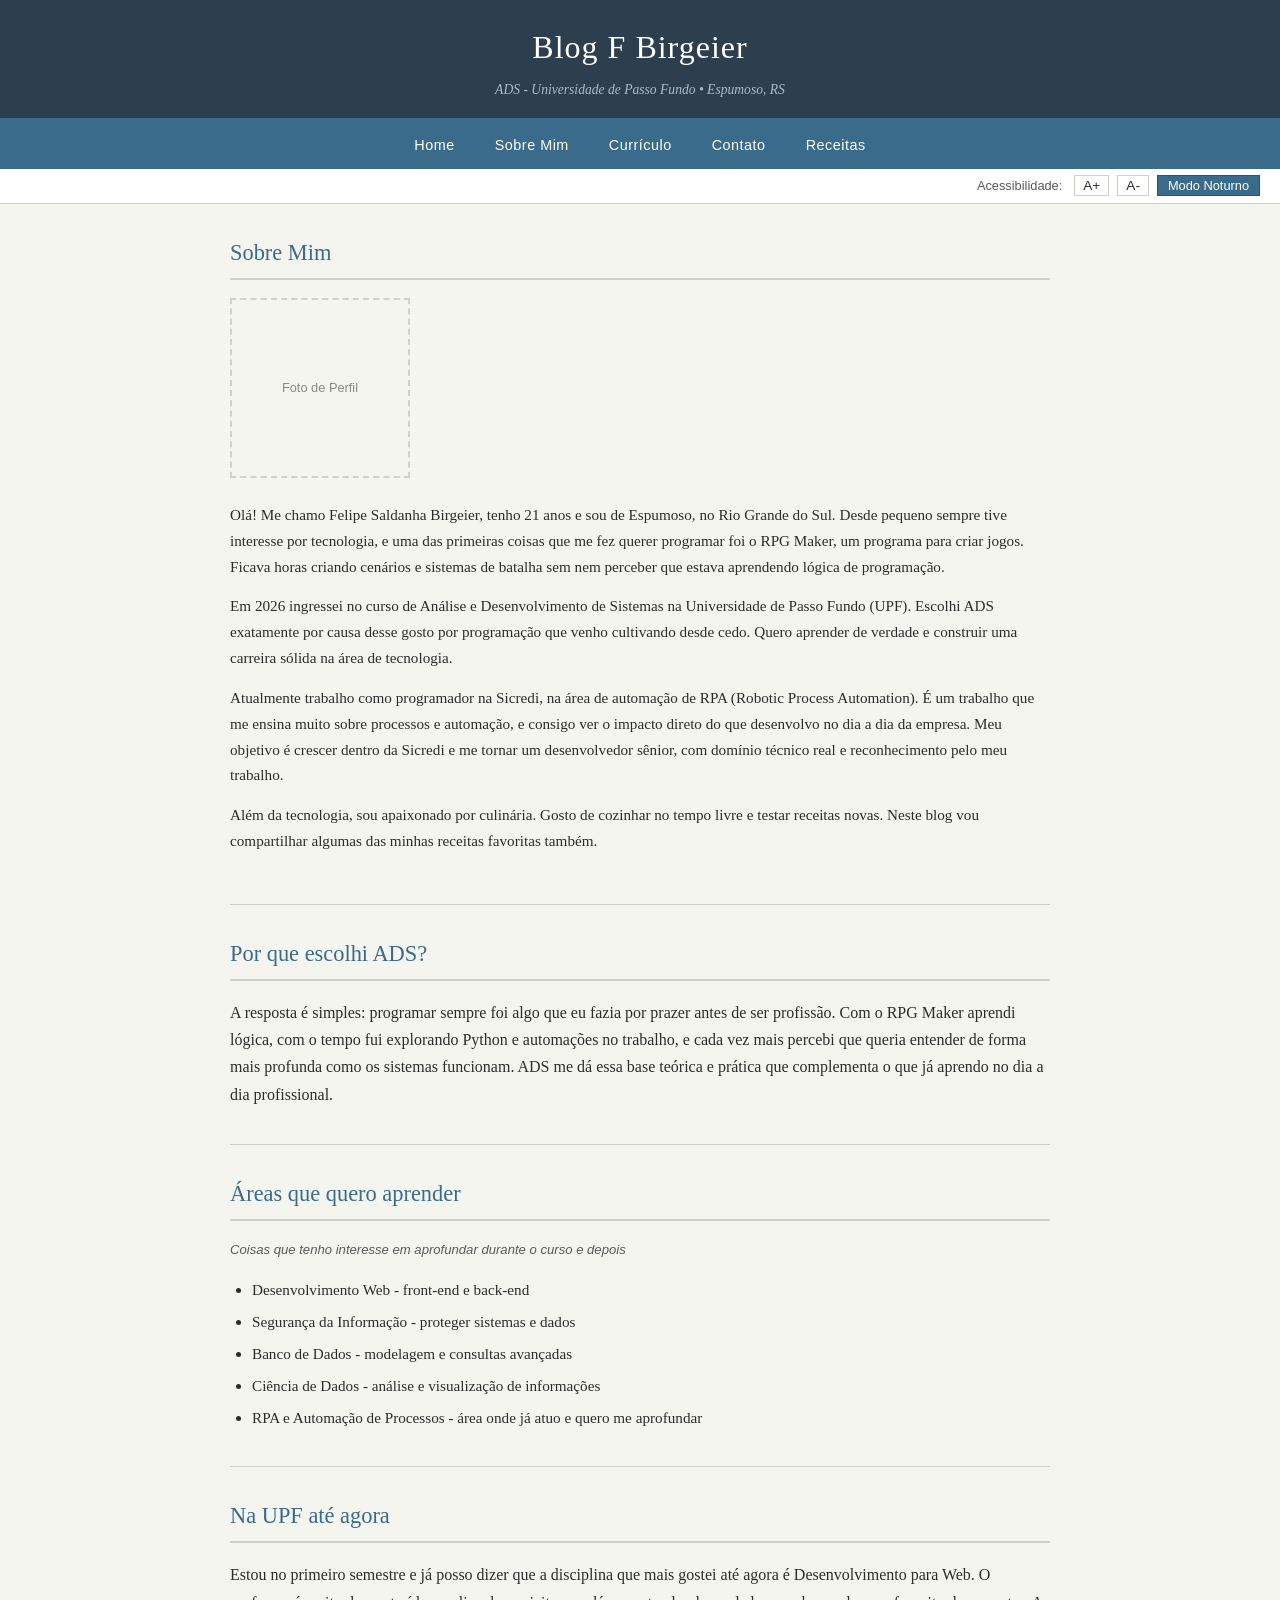
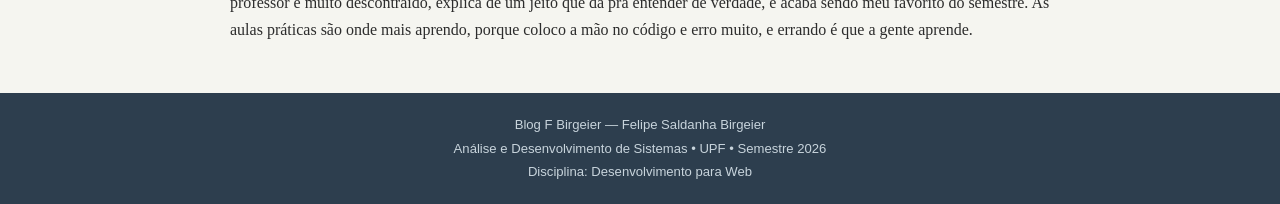
==== about.html @ 4a3a9075 "Commit inicial do blog F Birgeier" ====
<!DOCTYPE html>
<html lang="pt-BR">
<head>
 
    <title>Sobre Mim - Blog F Birgeier</title>
    <link rel="stylesheet" href="css/style.css">
</head>
<body>

    <header>
        <h1>Blog F Birgeier</h1>
        <p class="subtitulo">ADS - Universidade de Passo Fundo &bull; Espumoso, RS</p>
    </header>

    <nav>
        <ul>
            <li><a href="index.html">Home</a></li>
            <li><a href="about.html">Sobre Mim</a></li>
            <li><a href="curriculum.html">Currículo</a></li>
            <li><a href="contact.html">Contato</a></li>
            <li><a href="receitas.html">Receitas</a></li>
        </ul>
    </nav>

    <div class="barra-acessibilidade">
        <span>Acessibilidade:</span>
        <button class="btn-acesso" id="btn-aumentar-fonte" title="Aumentar fonte">A+</button>
        <button class="btn-acesso" id="btn-diminuir-fonte" title="Diminuir fonte">A-</button>
        <button class="btn-noturno" id="btn-noturno">Modo Noturno</button>
    </div>

    <main>

        <section>
            <h2>Sobre Mim</h2>

            <div class="sobre-conteudo">

                <img
                    src="../projeto/assets/FOTOPERFIL.jpeg"
                    alt="Foto de perfil de Felipe Saldanha Birgeier"
                    onerror="this.style.display='none'; document.getElementById('placeholder-foto').style.display='flex';"
                >
                <div id="placeholder-foto" style="display:none; width:180px; height:180px; border:2px dashed #d0d0c8; align-items:center; justify-content:center; font-family:Arial,sans-serif; font-size:0.8rem; color:#888; flex-shrink:0; text-align:center; padding:10px;">
                    Foto de Perfil<br>
                </div>

                <div class="sobre-texto">
                    <p>
                        Olá! Me chamo Felipe Saldanha Birgeier, tenho 21 anos e sou de Espumoso, no Rio Grande
                        do Sul. Desde pequeno sempre tive interesse por tecnologia, e uma das primeiras coisas
                        que me fez querer programar foi o RPG Maker, um programa para criar jogos. Ficava
                        horas criando cenários e sistemas de batalha sem nem perceber que estava aprendendo
                        lógica de programação.
                    </p>
                    <p>
                        Em 2026 ingressei no curso de Análise e Desenvolvimento de Sistemas na
                        Universidade de Passo Fundo (UPF). Escolhi ADS exatamente por causa desse gosto
                        por programação que venho cultivando desde cedo. Quero aprender de verdade e construir
                        uma carreira sólida na área de tecnologia.
                    </p>
                    <p>
                        Atualmente trabalho como programador na Sicredi, na área de automação de RPA (Robotic
                        Process Automation). É um trabalho que me ensina muito sobre processos e automação, e
                        consigo ver o impacto direto do que desenvolvo no dia a dia da empresa. Meu objetivo
                        é crescer dentro da Sicredi e me tornar um desenvolvedor sênior, com domínio técnico
                        real e reconhecimento pelo meu trabalho.
                    </p>
                    <p>
                        Além da tecnologia, sou apaixonado por culinária. Gosto de cozinhar no tempo livre
                        e testar receitas novas. Neste blog vou compartilhar algumas das minhas receitas
                        favoritas também.
                    </p>
                </div>

            </div>
        </section>

        <hr class="divisor">

        <section>
            <h2>Por que escolhi ADS?</h2>
            <p>
                A resposta é simples: programar sempre foi algo que eu fazia por prazer antes de ser
                profissão. Com o RPG Maker aprendi lógica, com o tempo fui explorando Python e automações
                no trabalho, e cada vez mais percebi que queria entender de forma mais profunda como
                os sistemas funcionam. ADS me dá essa base teórica e prática que complementa o que já
                aprendo no dia a dia profissional.
            </p>
        </section>

        <hr class="divisor">

        <section>
            <h2>Áreas que quero aprender</h2>
            <p class="subtitulo-secao">Coisas que tenho interesse em aprofundar durante o curso e depois</p>
            <ul class="lista-interesses">
                <li>Desenvolvimento Web - front-end e back-end</li>
                <li>Segurança da Informação - proteger sistemas e dados</li>
                <li>Banco de Dados - modelagem e consultas avançadas</li>
                <li>Ciência de Dados - análise e visualização de informações</li>
                <li>RPA e Automação de Processos - área onde já atuo e quero me aprofundar</li>
            </ul>
        </section>

        <hr class="divisor">

        <section>
            <h2>Na UPF até agora</h2>
            <p>
                Estou no primeiro semestre e já posso dizer que a disciplina que mais gostei até agora
                é Desenvolvimento para Web. O professor é muito descontraído, explica de um jeito que
                dá pra entender de verdade, e acaba sendo meu favorito do semestre. As aulas práticas
                são onde mais aprendo, porque coloco a mão no código e erro muito, e errando é que a
                gente aprende.
            </p>
        </section>

    </main>

    <footer>
        <p>Blog F Birgeier &mdash; Felipe Saldanha Birgeier</p>
        <p>Análise e Desenvolvimento de Sistemas &bull; UPF &bull; Semestre 2026</p>
        <p>Disciplina: Desenvolvimento para Web</p>
    </footer>

    <script src="js/script.js"></script>
</body>
</html>
---- css/style.css ----
:root {
    --cor-fundo: #f5f5f0;
    --cor-fundo-card: #ffffff;
    --cor-texto: #2c2c2c;
    --cor-texto-suave: #5a5a5a;
    --cor-primaria: #3a6b8a;
    --cor-primaria-escura: #2d536d;
    --cor-borda: #d0d0c8;
    --cor-header: #2d3e4e;
    --cor-footer: #2d3e4e;
    --cor-footer-texto: #c8d4dc;
    --cor-link: #3a6b8a;
    --cor-link-hover: #2d536d;
    --cor-erro: #b94040;
    --cor-sucesso: #3a7a4a;
}


body.modo-noturno {
    --cor-fundo: #1a1e22;
    --cor-fundo-card: #23292f;
    --cor-texto: #dce4ea;
    --cor-texto-suave: #9ab0bc;
    --cor-primaria: #5a9aba;
    --cor-primaria-escura: #7ab8d4;
    --cor-borda: #3a444c;
    --cor-header: #14191e;
    --cor-footer: #14191e;
    --cor-footer-texto: #7a9aaa;
    --cor-link: #7ab8d4;
    --cor-link-hover: #9acde8;
}

/* === RESET BÁSICO === */
* {
    margin: 0;
    padding: 0;
    box-sizing: border-box;
}

/* === BODY === */
body {
    background-color: var(--cor-fundo);
    color: var(--cor-texto);
    font-family: Georgia, 'Times New Roman', serif;
    font-size: 16px;
    line-height: 1.7;
    transition: background-color 0.3s, color 0.3s;
}

/* === HEADER === */
header {
    background-color: var(--cor-header);
    color: #ffffff;
    padding: 20px 0 0 0;
    text-align: center;
    border-bottom: 3px solid var(--cor-primaria);
}

header h1 {
    font-size: 2rem;
    letter-spacing: 1px;
    font-weight: normal;
    color: #ffffff;
    margin-bottom: 4px;
}

header p.subtitulo {
    font-size: 0.85rem;
    color: #a8bec8;
    margin-bottom: 16px;
    font-style: italic;
}

/* === NAVEGAÇÃO === */
nav {
    background-color: var(--cor-primaria);
}

nav ul {
    list-style: none;
    display: flex;
    justify-content: center;
    flex-wrap: wrap;
    gap: 0;
    padding: 0;
    margin: 0;
}

nav ul li a {
    display: block;
    color: #ffffff;
    text-decoration: none;
    padding: 12px 20px;
    font-family: Arial, Helvetica, sans-serif;
    font-size: 0.9rem;
    letter-spacing: 0.5px;
    transition: background-color 0.2s;
}

nav ul li a:hover,
nav ul li a.ativo {
    background-color: var(--cor-primaria-escura);
    text-decoration: underline;
}

/* === BARRA DE ACESSIBILIDADE === */
.barra-acessibilidade {
    background-color: var(--cor-fundo-card);
    border-bottom: 1px solid var(--cor-borda);
    display: flex;
    justify-content: flex-end;
    align-items: center;
    gap: 8px;
    padding: 6px 20px;
    font-family: Arial, Helvetica, sans-serif;
    font-size: 0.8rem;
    color: var(--cor-texto-suave);
}

.barra-acessibilidade span {
    margin-right: 4px;
}

.btn-acesso {
    background-color: var(--cor-fundo-card);
    border: 1px solid var(--cor-borda);
    color: var(--cor-texto);
    padding: 2px 8px;
    cursor: pointer;
    font-size: 0.85rem;
    font-family: Arial, Helvetica, sans-serif;
    transition: background-color 0.2s;
}

.btn-acesso:hover {
    background-color: var(--cor-borda);
}

.btn-noturno {
    background-color: var(--cor-primaria);
    border: 1px solid var(--cor-primaria-escura);
    color: #ffffff;
    padding: 2px 10px;
    cursor: pointer;
    font-size: 0.8rem;
    font-family: Arial, Helvetica, sans-serif;
    transition: background-color 0.2s;
}

.btn-noturno:hover {
    background-color: var(--cor-primaria-escura);
}

/* === MAIN === */
main {
    max-width: 860px;
    margin: 30px auto;
    padding: 0 20px;
}

/* === SECTIONS === */
section {
    margin-bottom: 36px;
}

section h2 {
    font-size: 1.4rem;
    color: var(--cor-primaria);
    border-bottom: 2px solid var(--cor-borda);
    padding-bottom: 6px;
    margin-bottom: 18px;
    font-weight: normal;
}

section h3 {
    font-size: 1.1rem;
    color: var(--cor-texto);
    margin-bottom: 8px;
}

/* === BOAS-VINDAS HOME === */
.boas-vindas {
    background-color: var(--cor-fundo-card);
    border: 1px solid var(--cor-borda);
    border-left: 4px solid var(--cor-primaria);
    padding: 20px 24px;
    margin-bottom: 30px;
}

.boas-vindas h2 {
    border: none;
    padding: 0;
    margin-bottom: 10px;
    font-size: 1.3rem;
}

.boas-vindas p {
    color: var(--cor-texto-suave);
    font-size: 0.95rem;
}

/* === POSTAGENS (GRID) === */
.lista-postagens {
    display: grid;
    grid-template-columns: repeat(auto-fill, minmax(250px, 1fr));
    gap: 20px;
}

.postagem {
    background-color: var(--cor-fundo-card);
    border: 1px solid var(--cor-borda);
    padding: 18px;
    transition: border-color 0.2s;
}

.postagem:hover {
    border-color: var(--cor-primaria);
}

.postagem h3 {
    font-size: 1rem;
    margin-bottom: 8px;
    color: var(--cor-primaria);
}

.postagem p {
    font-size: 0.88rem;
    color: var(--cor-texto-suave);
    margin-bottom: 10px;
}

.postagem .data {
    font-size: 0.78rem;
    color: var(--cor-texto-suave);
    font-style: italic;
    font-family: Arial, Helvetica, sans-serif;
}

.postagem a.leia-mais {
    display: inline-block;
    margin-top: 10px;
    font-size: 0.82rem;
    color: var(--cor-link);
    font-family: Arial, Helvetica, sans-serif;
}

.postagem a.leia-mais:hover {
    color: var(--cor-link-hover);
    text-decoration: underline;
}

/* === SOBRE MIM === */
.sobre-conteudo {
    display: flex;
    gap: 24px;
    align-items: flex-start;
    flex-wrap: wrap;
}

.sobre-conteudo img {
    width: 180px;
    height: 180px;
    object-fit: cover;
    border: 2px solid var(--cor-borda);
    flex-shrink: 0;
}

.sobre-texto p {
    margin-bottom: 14px;
    font-size: 0.95rem;
    color: var(--cor-texto);
}

/* === INTERESSES === */
.lista-interesses {
    list-style: disc;
    margin-left: 22px;
    color: var(--cor-texto);
    font-size: 0.95rem;
}

.lista-interesses li {
    margin-bottom: 6px;
}

/* === TABELAS === */
table {
    width: 100%;
    border-collapse: collapse;
    margin-top: 10px;
    font-family: Arial, Helvetica, sans-serif;
    font-size: 0.88rem;
}

table th {
    background-color: var(--cor-primaria);
    color: #ffffff;
    padding: 10px 14px;
    text-align: left;
    font-weight: normal;
    letter-spacing: 0.3px;
}

table td {
    padding: 9px 14px;
    border-bottom: 1px solid var(--cor-borda);
    color: var(--cor-texto);
}

table tr:nth-child(even) td {
    background-color: var(--cor-fundo);
}

table tr:hover td {
    background-color: var(--cor-borda);
}

/* === LISTAS CURRICULO === */
ul.lista-experiencias {
    list-style: none;
    padding: 0;
    margin: 0;
}

ul.lista-experiencias li {
    padding: 10px 0;
    border-bottom: 1px solid var(--cor-borda);
    font-size: 0.93rem;
    color: var(--cor-texto);
    padding-left: 14px;
    position: relative;
}

ul.lista-experiencias li::before {
    content: "–";
    position: absolute;
    left: 0;
    color: var(--cor-primaria);
}

/* === FORMULÁRIO === */
form {
    background-color: var(--cor-fundo-card);
    border: 1px solid var(--cor-borda);
    padding: 24px;
    max-width: 580px;
}

.campo-form {
    margin-bottom: 18px;
}

.campo-form label {
    display: block;
    margin-bottom: 5px;
    font-family: Arial, Helvetica, sans-serif;
    font-size: 0.88rem;
    color: var(--cor-texto-suave);
    font-weight: bold;
}

.campo-form input,
.campo-form select,
.campo-form textarea {
    width: 100%;
    padding: 9px 12px;
    border: 1px solid var(--cor-borda);
    background-color: var(--cor-fundo);
    color: var(--cor-texto);
    font-family: Arial, Helvetica, sans-serif;
    font-size: 0.9rem;
    outline: none;
    transition: border-color 0.2s;
}

.campo-form input:focus,
.campo-form select:focus,
.campo-form textarea:focus {
    border-color: var(--cor-primaria);
}

.campo-form textarea {
    resize: vertical;
    min-height: 110px;
}

.mensagem-erro {
    color: var(--cor-erro);
    font-size: 0.8rem;
    font-family: Arial, Helvetica, sans-serif;
    margin-top: 4px;
    display: none;
}

.mensagem-erro.visivel {
    display: block;
}

.aviso-form {
    padding: 10px 14px;
    margin-bottom: 16px;
    font-family: Arial, Helvetica, sans-serif;
    font-size: 0.88rem;
    display: none;
    border: 1px solid;
}

.aviso-form.erro {
    color: var(--cor-erro);
    border-color: var(--cor-erro);
    background-color: #fdecea;
    display: block;
}

.aviso-form.sucesso {
    color: var(--cor-sucesso);
    border-color: var(--cor-sucesso);
    background-color: #e8f5ea;
    display: block;
}

body.modo-noturno .aviso-form.erro {
    background-color: #3a1c1c;
}

body.modo-noturno .aviso-form.sucesso {
    background-color: #1c3a20;
}

/* === BOTÃO ENVIAR === */
.btn-enviar {
    background-color: var(--cor-primaria);
    color: #ffffff;
    border: none;
    padding: 10px 28px;
    font-family: Arial, Helvetica, sans-serif;
    font-size: 0.9rem;
    cursor: pointer;
    letter-spacing: 0.3px;
    transition: background-color 0.2s;
}

.btn-enviar:hover {
    background-color: var(--cor-primaria-escura);
}

/* === RECEITAS === */
ul.lista-receitas {
    list-style: none;
    padding: 0;
}

ul.lista-receitas li {
    border-bottom: 1px solid var(--cor-borda);
    padding: 12px 0;
    font-size: 0.95rem;
    display: flex;
    align-items: center;
    gap: 10px;
}

ul.lista-receitas li::before {
    content: ">";
    color: var(--cor-primaria);
    font-weight: bold;
    font-family: monospace;
}

ul.lista-receitas li a {
    color: var(--cor-link);
    font-weight: bold;
}

ul.lista-receitas li a:hover {
    color: var(--cor-link-hover);
    text-decoration: underline;
}

/* === PÁGINA RECEITA === */
.receita-info {
    background-color: var(--cor-fundo-card);
    border: 1px solid var(--cor-borda);
    padding: 16px 20px;
    margin-bottom: 24px;
    font-family: Arial, Helvetica, sans-serif;
    font-size: 0.88rem;
    color: var(--cor-texto-suave);
    display: flex;
    gap: 30px;
    flex-wrap: wrap;
}

.receita-info span strong {
    color: var(--cor-texto);
}

.receita-img {
    width: 100%;
    max-width: 420px;
    height: auto;
    border: 1px solid var(--cor-borda);
    display: block;
    margin-bottom: 24px;
}

.receita-placeholder {
    width: 100%;
    max-width: 420px;
    height: 200px;
    border: 2px dashed var(--cor-borda);
    display: flex;
    align-items: center;
    justify-content: center;
    color: var(--cor-texto-suave);
    font-family: Arial, Helvetica, sans-serif;
    font-size: 0.85rem;
    margin-bottom: 24px;
    background-color: var(--cor-fundo-card);
}

ul.ingredientes {
    list-style: disc;
    margin-left: 22px;
    margin-bottom: 8px;
}

ul.ingredientes li {
    padding: 4px 0;
    font-size: 0.93rem;
    color: var(--cor-texto);
}

ol.preparo {
    margin-left: 22px;
    margin-bottom: 8px;
}

ol.preparo li {
    padding: 6px 0;
    font-size: 0.93rem;
    color: var(--cor-texto);
    border-bottom: 1px solid var(--cor-borda);
}

ol.preparo li:last-child {
    border-bottom: none;
}

.link-voltar {
    display: inline-block;
    margin-top: 20px;
    color: var(--cor-link);
    font-family: Arial, Helvetica, sans-serif;
    font-size: 0.88rem;
    text-decoration: none;
    border: 1px solid var(--cor-borda);
    padding: 7px 16px;
    transition: background-color 0.2s;
}

.link-voltar:hover {
    background-color: var(--cor-borda);
    text-decoration: none;
}

/* === LINKS === */
a {
    color: var(--cor-link);
    text-decoration: none;
}

a:hover {
    text-decoration: underline;
    color: var(--cor-link-hover);
}

/* === FOOTER === */
footer {
    background-color: var(--cor-footer);
    color: var(--cor-footer-texto);
    text-align: center;
    padding: 20px;
    margin-top: 50px;
    font-family: Arial, Helvetica, sans-serif;
    font-size: 0.82rem;
    line-height: 1.8;
}

footer a {
    color: var(--cor-footer-texto);
    text-decoration: underline;
}

footer a:hover {
    color: #ffffff;
}

/* === UTILITÁRIOS === */
.subtitulo-secao {
    font-size: 0.82rem;
    color: var(--cor-texto-suave);
    font-family: Arial, Helvetica, sans-serif;
    margin-bottom: 16px;
    font-style: italic;
}

hr.divisor {
    border: none;
    border-top: 1px solid var(--cor-borda);
    margin: 30px 0;
}

/* === RESPONSIVO === */
@media (max-width: 600px) {
    header h1 {
        font-size: 1.5rem;
    }

    nav ul {
        flex-direction: column;
    }

    nav ul li a {
        text-align: center;
        padding: 10px;
    }

    .lista-postagens {
        grid-template-columns: 1fr;
    }

    .sobre-conteudo {
        flex-direction: column;
    }

    .sobre-conteudo img {
        width: 100%;
        height: auto;
    }

    main {
        padding: 0 12px;
        margin: 18px auto;
    }
}
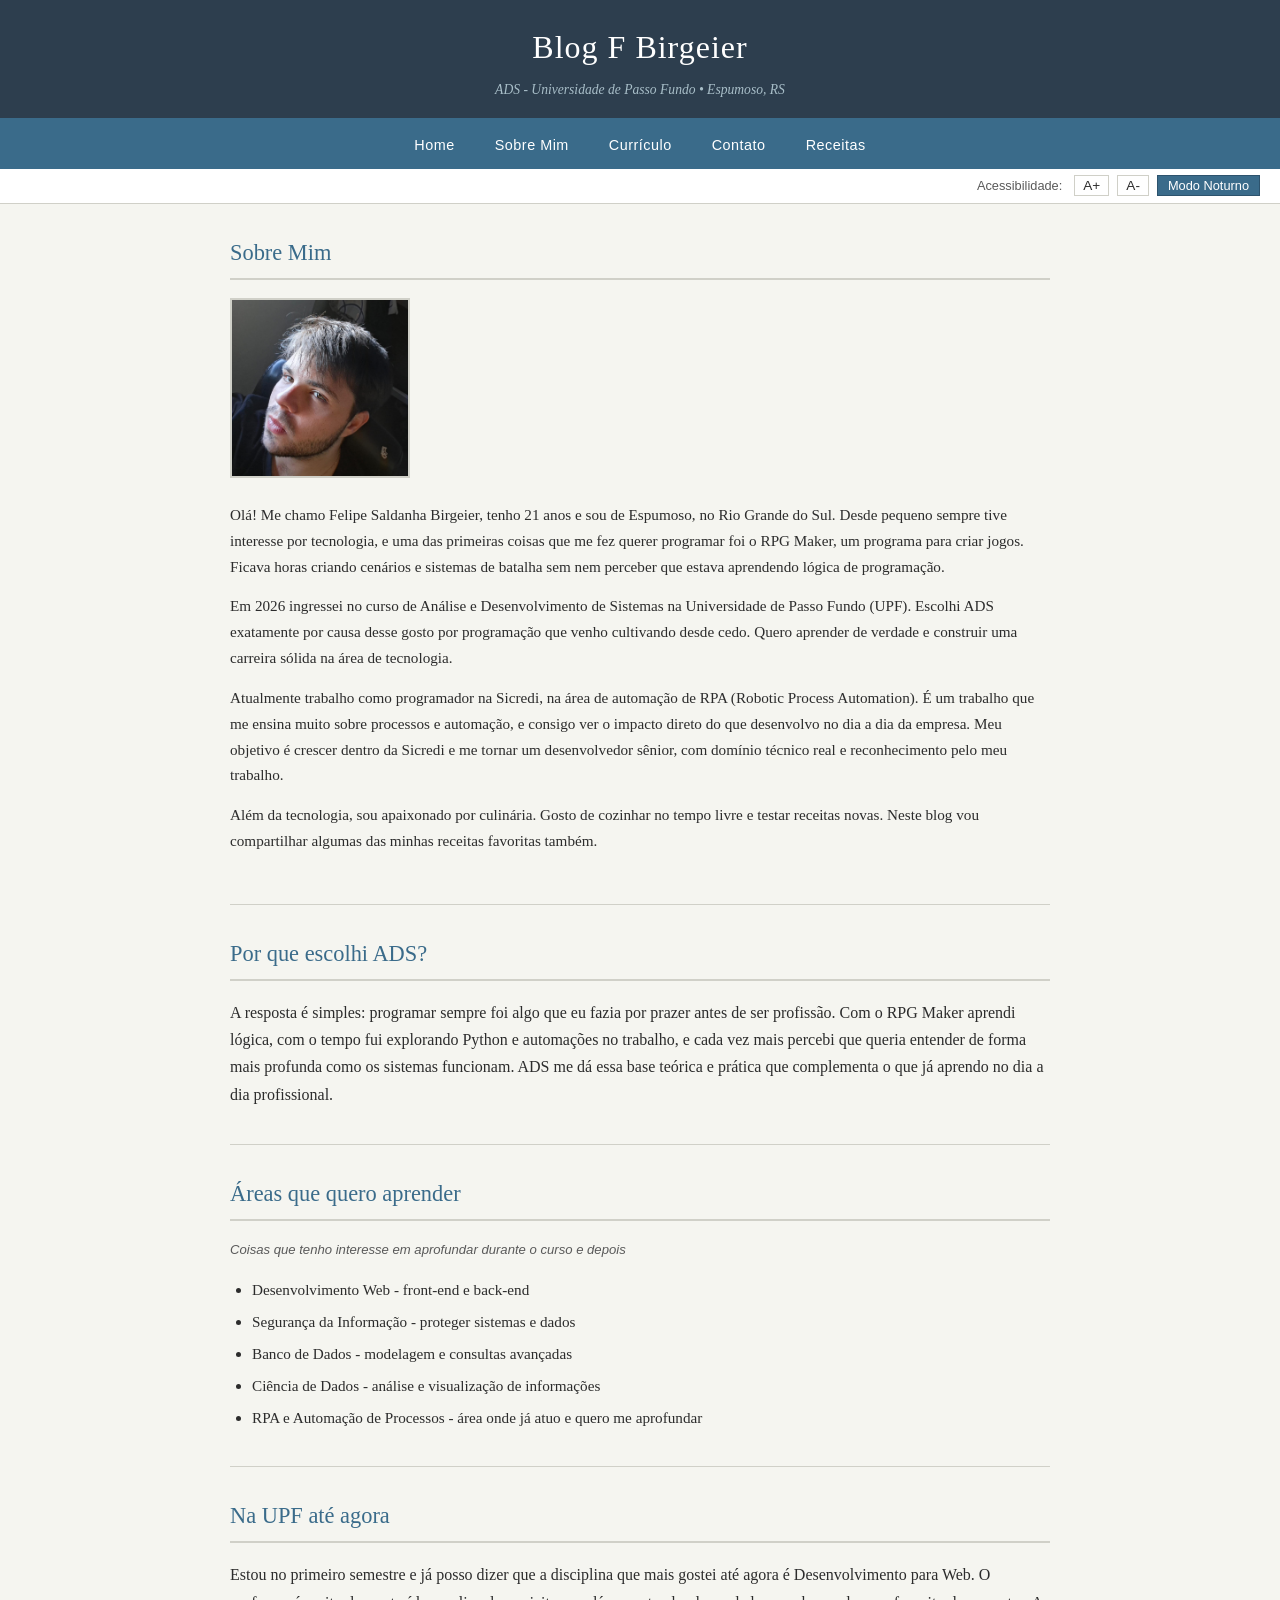
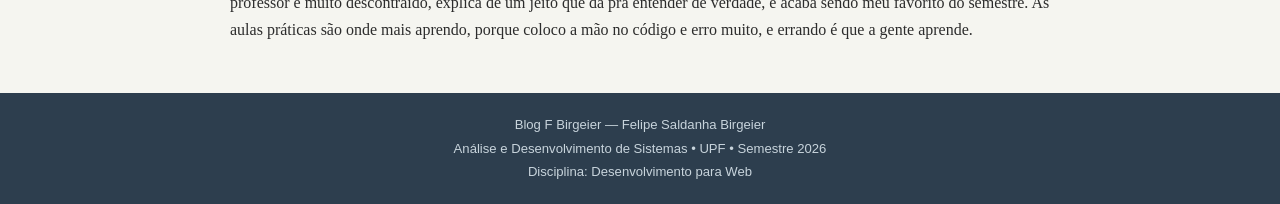
==== commit 9edf59fa: "Corrige caminho da foto de perfil em about.html" ====
--- a/about.html
+++ b/about.html
@@ -37,7 +37,7 @@
             <div class="sobre-conteudo">
 
                 <img
-                    src="../projeto/assets/FOTOPERFIL.jpeg"
+                    src="assets/FOTOPERFIL.jpeg"
                     alt="Foto de perfil de Felipe Saldanha Birgeier"
                     onerror="this.style.display='none'; document.getElementById('placeholder-foto').style.display='flex';"
                 >
--- a/css/style.css
+++ b/css/style.css
@@ -12,7 +12,6 @@
     --cor-footer-texto: #c8d4dc;
     --cor-link: #3a6b8a;
     --cor-link-hover: #2d536d;
-    --cor-erro: #b94040;
     --cor-sucesso: #3a7a4a;
 }
 
@@ -46,7 +45,6 @@
     font-family: Georgia, 'Times New Roman', serif;
     font-size: 16px;
     line-height: 1.7;
-    transition: background-color 0.3s, color 0.3s;
 }
 
 /* === HEADER === */
@@ -386,18 +384,6 @@
     min-height: 110px;
 }
 
-.mensagem-erro {
-    color: var(--cor-erro);
-    font-size: 0.8rem;
-    font-family: Arial, Helvetica, sans-serif;
-    margin-top: 4px;
-    display: none;
-}
-
-.mensagem-erro.visivel {
-    display: block;
-}
-
 .aviso-form {
     padding: 10px 14px;
     margin-bottom: 16px;
@@ -405,13 +391,6 @@
     font-size: 0.88rem;
     display: none;
     border: 1px solid;
-}
-
-.aviso-form.erro {
-    color: var(--cor-erro);
-    border-color: var(--cor-erro);
-    background-color: #fdecea;
-    display: block;
 }
 
 .aviso-form.sucesso {
@@ -419,10 +398,6 @@
     border-color: var(--cor-sucesso);
     background-color: #e8f5ea;
     display: block;
-}
-
-body.modo-noturno .aviso-form.erro {
-    background-color: #3a1c1c;
 }
 
 body.modo-noturno .aviso-form.sucesso {
